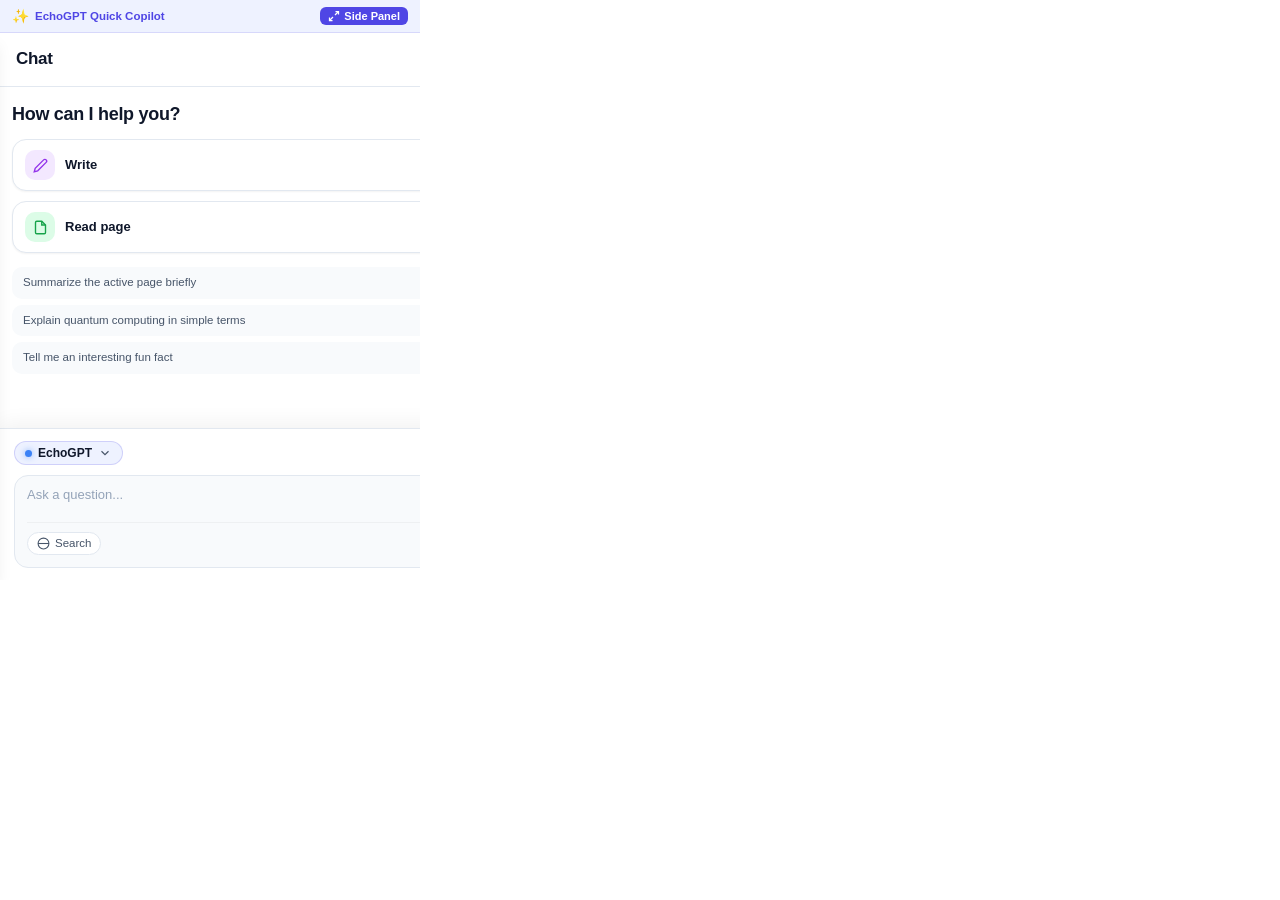
==== popup.html @ 5f7a88b6 "feat(extension): implement redesigned EchoGPT Manifest V3 multi-AI sidebar & popup" ====
<!DOCTYPE html>
<html lang="en" data-theme="light">
<head>
  <meta charset="UTF-8">
  <meta name="viewport" content="width=device-width, initial-scale=1.0">
  <title>EchoGPT Quick Access</title>
  <link rel="stylesheet" href="css/main.css">
  <link rel="stylesheet" href="css/nav-rail.css">
  <link rel="stylesheet" href="css/chat.css">
  <link rel="stylesheet" href="css/input-dock.css">
  <link rel="stylesheet" href="css/history-drawer.css">
  <link rel="stylesheet" href="css/views.css">
  <style>
    body {
      width: 420px;
      height: 580px;
      overflow: hidden;
      display: flex;
      flex-direction: column;
    }
    .popup-top-banner {
      display: flex;
      align-items: center;
      justify-content: space-between;
      padding: 6px 12px;
      background: var(--brand-light);
      border-bottom: 1px solid rgba(79, 70, 229, 0.15);
      font-size: 11.5px;
      color: var(--brand-primary);
      font-weight: 600;
      flex-shrink: 0;
    }
    .btn-expand-sidepanel {
      display: inline-flex;
      align-items: center;
      gap: 4px;
      padding: 3px 8px;
      background: var(--brand-primary);
      color: white;
      border-radius: var(--radius-sm);
      font-size: 11px;
      font-weight: 600;
    }
    .btn-expand-sidepanel:hover {
      background: var(--brand-primary-hover);
    }
    .app-container {
      flex: 1;
      height: calc(580px - 33px) !important;
    }
    .chat-content-area {
      padding: 10px 12px 120px 12px !important;
    }
    .welcome-section {
      gap: 10px !important;
    }
    .prompt-suggestions-list {
      gap: 6px !important;
    }
    .prompt-suggestion-pill {
      padding: 7px 10px !important;
      font-size: 11.5px !important;
    }
  </style>
</head>
<body>
  <div class="popup-top-banner">
    <div style="display: flex; align-items: center; gap: 6px;">
      <span style="font-size: 14px;">✨</span>
      <span>EchoGPT Quick Copilot</span>
    </div>
    <button class="btn-expand-sidepanel" id="btnExpandSidePanel">
      <svg width="12" height="12" viewBox="0 0 24 24" fill="none" stroke="currentColor" stroke-width="2.5">
        <polyline points="15 3 21 3 21 9"></polyline>
        <polyline points="9 21 3 21 3 15"></polyline>
        <line x1="21" y1="3" x2="14" y2="10"></line>
        <line x1="3" y1="21" x2="10" y2="14"></line>
      </svg>
      <span>Side Panel</span>
    </button>
  </div>

  <div class="app-container" style="height: calc(100vh - 33px);">
    <main class="workspace-pane" id="workspacePane">
      <!-- Chat View -->
      <section class="chat-workspace view-container active" id="viewChat">
        <header class="chat-header">
          <div class="chat-title-group">
            <h1 class="chat-title" style="font-size: 17px;">Chat</h1>
          </div>
          <div class="chat-header-actions">
            <button class="btn-new-chat" id="btnNewChat">
              <svg width="13" height="13" viewBox="0 0 24 24" fill="none" stroke="currentColor" stroke-width="2.5">
                <line x1="12" y1="5" x2="12" y2="19"></line>
                <line x1="5" y1="12" x2="19" y2="12"></line>
              </svg>
              <span>New</span>
            </button>
            <button class="btn-header-icon" id="btnHistoryDrawer" title="History">
              <svg width="15" height="15" viewBox="0 0 24 24" fill="none" stroke="currentColor" stroke-width="2">
                <circle cx="12" cy="12" r="10"></circle>
                <polyline points="12 6 12 12 16 14"></polyline>
              </svg>
            </button>
          </div>
        </header>

        <div class="chat-content-area" id="chatScrollArea">
          <div class="welcome-section" id="welcomeSection">
            <h2 class="welcome-headline" style="font-size: 18px;">How can I help you?</h2>

            <div class="action-grid">
              <div class="action-card card-write" data-action="write">
                <div class="action-icon-wrapper">
                  <svg width="15" height="15" viewBox="0 0 24 24" fill="none" stroke="currentColor" stroke-width="2.2">
                    <path d="M17 3a2.828 2.828 0 1 1 4 4L7.5 20.5 2 22l1.5-5.5L17 3z"></path>
                  </svg>
                </div>
                <span class="action-card-text">Write</span>
              </div>

              <div class="action-card card-translate" data-action="translate">
                <div class="action-icon-wrapper">
                  <span style="font-size: 12px; font-weight: 700;">A⇄文</span>
                </div>
                <span class="action-card-text">Translate</span>
              </div>

              <div class="action-card card-read" data-action="read-page">
                <div class="action-icon-wrapper">
                  <svg width="15" height="15" viewBox="0 0 24 24" fill="none" stroke="currentColor" stroke-width="2.2">
                    <path d="M14 2H6a2 2 0 0 0-2 2v16a2 2 0 0 0 2 2h12a2 2 0 0 0 2-2V8z"></path>
                    <polyline points="14 2 14 8 20 8"></polyline>
                  </svg>
                </div>
                <span class="action-card-text">Read page</span>
              </div>

              <div class="action-card card-compare" data-action="compare">
                <div class="action-icon-wrapper">
                  <svg width="15" height="15" viewBox="0 0 24 24" fill="none" stroke="currentColor" stroke-width="2.2">
                    <rect x="3" y="3" width="7" height="18" rx="1"></rect>
                    <rect x="14" y="3" width="7" height="18" rx="1"></rect>
                  </svg>
                </div>
                <span class="action-card-text">Compare</span>
              </div>
            </div>

            <div class="prompt-suggestions-list">
              <div class="prompt-suggestion-pill" data-prompt="Summarize the active page briefly">
                Summarize the active page briefly
              </div>
              <div class="prompt-suggestion-pill" data-prompt="Explain quantum computing in simple terms">
                Explain quantum computing in simple terms
              </div>
              <div class="prompt-suggestion-pill" data-prompt="Tell me an interesting fun fact">
                Tell me an interesting fun fact
              </div>
            </div>
          </div>

          <div class="message-list" id="messageList" style="display: none;"></div>
        </div>

        <!-- Docked Input -->
        <div class="input-dock-container" id="inputDockContainer">
          <div class="dock-top-bar">
            <button class="model-pill-btn" id="btnModelPicker">
              <span class="indicator-dot"></span>
              <span id="activeModelName">EchoGPT</span>
              <svg class="chevron-icon" viewBox="0 0 24 24" fill="none" stroke="currentColor" stroke-width="2">
                <polyline points="6 9 12 15 18 9"></polyline>
              </svg>
            </button>
            <div class="dock-tools-row">
              <button class="btn-dock-tool" id="btnToolEnhance" title="Enhance prompt">
                <svg viewBox="0 0 24 24" fill="none" stroke="currentColor" stroke-width="2">
                  <path d="M12 2l2.4 7.2L22 12l-7.6 2.8L12 22l-2.4-7.2L2 12l7.6-2.8z"></path>
                </svg>
              </button>
            </div>
          </div>

          <div class="dock-context-chips" id="dockContextChips" style="display: none;"></div>

          <div class="input-box-wrapper">
            <textarea class="chat-textarea" id="chatTextarea" rows="1" placeholder="Ask a question..."></textarea>
            <div class="input-inner-bottom">
              <button class="btn-web-search-toggle" id="btnWebSearchToggle">
                <svg viewBox="0 0 24 24" fill="none" stroke="currentColor" stroke-width="2">
                  <circle cx="12" cy="12" r="10"></circle>
                  <line x1="2" y1="12" x2="22" y2="12"></line>
                </svg>
                <span>Search</span>
              </button>
              <button class="btn-send-message" id="btnSendMessage">
                <svg viewBox="0 0 24 24" fill="none" stroke="currentColor" stroke-width="2.2">
                  <line x1="22" y1="2" x2="11" y2="13"></line>
                  <polygon points="22 2 15 22 11 13 2 9 22 2"></polygon>
                </svg>
              </button>
            </div>
          </div>
        </div>
      </section>

      <!-- History Drawer in Popup -->
      <div class="history-drawer" id="historyDrawer">
        <div class="history-drawer-header">
          <span class="history-title">History</span>
          <button class="btn-header-icon" id="btnCloseHistoryDrawer">✕</button>
        </div>
        <div class="history-list" id="historyItemsContainer"></div>
      </div>

      <!-- Model Modal in Popup -->
      <div class="model-modal-overlay" id="modelModalOverlay">
        <div class="model-modal-card">
          <div style="display: flex; justify-content: space-between; align-items: center;">
            <span style="font-weight: 700;">Select Model</span>
            <button class="btn-header-icon" id="btnCloseModelModal">✕</button>
          </div>
          <div class="model-options-list" id="modelOptionsList"></div>
        </div>
      </div>
    </main>

    <!-- Rail Navigation (Compact) -->
    <nav class="nav-rail" id="navRail" style="width: 52px; padding: 6px 0;">
      <div class="rail-group top">
        <button class="rail-item active" data-view="viewChat" data-tooltip="Chat">
          <svg viewBox="0 0 24 24" fill="none" stroke="currentColor"><path d="M21 15a2 2 0 0 1-2 2H7l-4 4V5a2 2 0 0 1 2-2h14a2 2 0 0 1 2 2z"></path></svg>
          <span class="rail-label">Chat</span>
        </button>
      </div>
      <div class="rail-group bottom">
        <button class="rail-avatar-btn" style="width: 28px; height: 28px; font-size: 11px;">R</button>
      </div>
    </nav>
  </div>

  <div class="toast-container" id="toastContainer"></div>
  <script type="module" src="js/app.js"></script>
</body>
</html>
---- css/main.css ----
/* ==========================================================================
   EchoGPT - Modern Design Tokens & Global Stylesheet
   ========================================================================== */

:root {
  /* Color Palette - Light Theme (Default) */
  --bg-primary: #ffffff;
  --bg-secondary: #f8fafc;
  --bg-tertiary: #f1f5f9;
  --bg-hover: #e2e8f0;
  --bg-elevated: #ffffff;
  
  --border-subtle: #e2e8f0;
  --border-medium: #cbd5e1;
  --border-focus: #6366f1;

  --text-primary: #0f172a;
  --text-secondary: #475569;
  --text-muted: #94a3b8;
  --text-inverse: #ffffff;

  /* Brand Accents */
  --brand-primary: #4f46e5;
  --brand-primary-hover: #4338ca;
  --brand-glow: rgba(79, 70, 229, 0.15);
  --brand-light: #eef2ff;

  /* Functional Accents */
  --accent-purple: #8b5cf6;
  --accent-blue: #0284c7;
  --accent-emerald: #059669;
  --accent-pink: #db2777;
  --accent-amber: #d97706;
  --accent-cyan: #0891b2;

  /* Shadows */
  --shadow-sm: 0 1px 2px 0 rgba(0, 0, 0, 0.05);
  --shadow-md: 0 4px 6px -1px rgba(0, 0, 0, 0.08), 0 2px 4px -2px rgba(0, 0, 0, 0.05);
  --shadow-lg: 0 10px 15px -3px rgba(0, 0, 0, 0.08), 0 4px 6px -4px rgba(0, 0, 0, 0.05);
  --shadow-dock: 0 -4px 20px rgba(0, 0, 0, 0.06);

  /* Dimensions */
  --nav-rail-width: 62px;
  --header-height: 54px;
  --radius-sm: 6px;
  --radius-md: 10px;
  --radius-lg: 14px;
  --radius-full: 9999px;

  /* Typography */
  --font-family: -apple-system, BlinkMacSystemFont, "Segoe UI", Roboto, "Helvetica Neue", Arial, sans-serif;
  --font-mono: ui-monospace, SFMono-Regular, Menlo, Monaco, Consolas, monospace;
}

/* Dark Theme */
[data-theme="dark"] {
  --bg-primary: #0f172a;
  --bg-secondary: #1e293b;
  --bg-tertiary: #334155;
  --bg-hover: #334155;
  --bg-elevated: #1e293b;

  --border-subtle: #334155;
  --border-medium: #475569;
  --border-focus: #818cf8;

  --text-primary: #f8fafc;
  --text-secondary: #cbd5e1;
  --text-muted: #64748b;
  --text-inverse: #0f172a;

  --brand-primary: #6366f1;
  --brand-primary-hover: #818cf8;
  --brand-glow: rgba(99, 102, 241, 0.25);
  --brand-light: rgba(99, 102, 241, 0.15);

  --shadow-sm: 0 1px 2px 0 rgba(0, 0, 0, 0.3);
  --shadow-md: 0 4px 6px -1px rgba(0, 0, 0, 0.4);
  --shadow-lg: 0 10px 15px -3px rgba(0, 0, 0, 0.5);
  --shadow-dock: 0 -4px 25px rgba(0, 0, 0, 0.4);
}

/* Base Reset */
*, *::before, *::after {
  box-sizing: border-box;
  margin: 0;
  padding: 0;
}

html, body {
  width: 100%;
  height: 100%;
  font-family: var(--font-family);
  font-size: 13.5px;
  line-height: 1.45;
  color: var(--text-primary);
  background: var(--bg-primary);
  overflow: hidden;
  -webkit-font-smoothing: antialiased;
}

/* App Layout Grid (Main Workspace + Right Navigation Rail) */
.app-container {
  display: flex;
  width: 100vw;
  height: 100vh;
  position: relative;
  overflow: hidden;
  background-color: var(--bg-primary);
}

.workspace-pane {
  flex: 1;
  display: flex;
  flex-direction: column;
  height: 100%;
  min-width: 0;
  position: relative;
  overflow: hidden;
  background: var(--bg-primary);
}

/* Scrollbars */
::-webkit-scrollbar {
  width: 5px;
  height: 5px;
}
::-webkit-scrollbar-track {
  background: transparent;
}
::-webkit-scrollbar-thumb {
  background: var(--border-medium);
  border-radius: var(--radius-full);
}
::-webkit-scrollbar-thumb:hover {
  background: var(--text-muted);
}

/* Buttons and Inputs */
button {
  cursor: pointer;
  border: none;
  background: transparent;
  font-family: inherit;
  font-size: inherit;
  color: inherit;
  display: inline-flex;
  align-items: center;
  justify-content: center;
  transition: all 0.15s ease-in-out;
}

button:focus-visible, input:focus-visible, textarea:focus-visible {
  outline: 2px solid var(--border-focus);
  outline-offset: 1px;
}

input, textarea {
  font-family: inherit;
  font-size: inherit;
  color: var(--text-primary);
  background: transparent;
  border: 1px solid var(--border-subtle);
}

/* Badges & Pills */
.badge {
  display: inline-flex;
  align-items: center;
  gap: 4px;
  padding: 2px 7px;
  font-size: 11px;
  font-weight: 500;
  border-radius: var(--radius-full);
}

/* Modals & Overlays */
.overlay {
  position: fixed;
  inset: 0;
  background: rgba(15, 23, 42, 0.4);
  backdrop-filter: blur(3px);
  z-index: 100;
  opacity: 0;
  pointer-events: none;
  transition: opacity 0.2s ease;
}
.overlay.active {
  opacity: 1;
  pointer-events: auto;
}

/* Toast Notifications */
.toast-container {
  position: fixed;
  bottom: 20px;
  left: 20px;
  z-index: 9999;
  display: flex;
  flex-direction: column;
  gap: 8px;
  pointer-events: none;
}
.toast {
  padding: 8px 14px;
  background: var(--text-primary);
  color: var(--bg-primary);
  border-radius: var(--radius-md);
  font-size: 12px;
  font-weight: 500;
  box-shadow: var(--shadow-lg);
  opacity: 0;
  transform: translateY(10px);
  transition: all 0.2s ease;
  pointer-events: auto;
}
.toast.show {
  opacity: 1;
  transform: translateY(0);
}
---- css/nav-rail.css ----
/* ==========================================================================
   EchoGPT - Vertical Navigation Rail (Right Hand Side)
   ========================================================================== */

.nav-rail {
  width: var(--nav-rail-width);
  height: 100%;
  display: flex;
  flex-direction: column;
  justify-content: space-between;
  align-items: center;
  background-color: var(--bg-secondary);
  border-left: 1px solid var(--border-subtle);
  padding: 10px 0 14px 0;
  flex-shrink: 0;
  user-select: none;
  z-index: 20;
}

.rail-group {
  display: flex;
  flex-direction: column;
  align-items: center;
  gap: 4px;
  width: 100%;
}

.rail-group.top {
  overflow-y: auto;
  overflow-x: hidden;
  max-height: calc(100vh - 160px);
  scrollbar-width: none;
}

.rail-group.top::-webkit-scrollbar {
  display: none;
}

.rail-group.bottom {
  border-top: 1px solid var(--border-subtle);
  padding-top: 8px;
  gap: 6px;
}

/* Individual Rail Item */
.rail-item {
  width: 52px;
  height: 48px;
  display: flex;
  flex-direction: column;
  align-items: center;
  justify-content: center;
  gap: 3px;
  border-radius: var(--radius-md);
  color: var(--text-muted);
  text-decoration: none;
  font-size: 10.5px;
  font-weight: 500;
  position: relative;
  transition: all 0.18s ease;
}

.rail-item svg {
  width: 19px;
  height: 19px;
  stroke-width: 1.8;
  transition: transform 0.15s ease, stroke 0.15s ease;
}

.rail-item .rail-label {
  font-size: 9.5px;
  letter-spacing: -0.2px;
  line-height: 1;
}

.rail-item:hover {
  color: var(--text-primary);
  background-color: var(--bg-tertiary);
}

.rail-item:hover svg {
  transform: translateY(-1px);
}

/* Active State (Pill style matching screenshot) */
.rail-item.active {
  color: var(--brand-primary);
  background-color: var(--brand-light);
  font-weight: 600;
}

.rail-item.active svg {
  stroke: var(--brand-primary);
}

/* Badge count for notifications/tools */
.rail-badge {
  position: absolute;
  top: 4px;
  right: 6px;
  width: 7px;
  height: 7px;
  background-color: var(--brand-primary);
  border-radius: var(--radius-full);
  border: 1.5px solid var(--bg-secondary);
}

/* User Avatar Profile Pill */
.rail-avatar-btn {
  width: 32px;
  height: 32px;
  border-radius: var(--radius-full);
  background: linear-gradient(135deg, #6366f1, #4f46e5);
  color: #ffffff;
  font-weight: 600;
  font-size: 13px;
  display: flex;
  align-items: center;
  justify-content: center;
  margin-top: 4px;
  box-shadow: 0 2px 5px rgba(79, 70, 229, 0.35);
  transition: transform 0.15s ease, box-shadow 0.15s ease;
}

.rail-avatar-btn:hover {
  transform: scale(1.06);
  box-shadow: 0 3px 8px rgba(79, 70, 229, 0.45);
}

/* Tooltip on hover */
.rail-item[data-tooltip]::after {
  content: attr(data-tooltip);
  position: absolute;
  right: 66px;
  background: var(--text-primary);
  color: var(--bg-primary);
  padding: 4px 8px;
  border-radius: var(--radius-sm);
  font-size: 11px;
  font-weight: 500;
  white-space: nowrap;
  pointer-events: none;
  opacity: 0;
  transform: translateX(6px);
  transition: all 0.15s ease;
  z-index: 50;
  box-shadow: var(--shadow-md);
}

.rail-item:hover[data-tooltip]::after {
  opacity: 1;
  transform: translateX(0);
}
---- css/chat.css ----
/* ==========================================================================
   EchoGPT - Chat Workspace Styles (Header, Actions Grid, Messages)
   ========================================================================== */

.chat-workspace {
  display: flex;
  flex-direction: column;
  height: 100%;
  width: 100%;
  position: relative;
  overflow: hidden;
}

/* Chat Header */
.chat-header {
  height: var(--header-height);
  padding: 0 16px;
  display: flex;
  align-items: center;
  justify-content: space-between;
  border-bottom: 1px solid var(--border-subtle);
  background: var(--bg-primary);
  flex-shrink: 0;
  z-index: 10;
}

.chat-title-group {
  display: flex;
  align-items: center;
  gap: 10px;
}

.chat-title {
  font-size: 19px;
  font-weight: 700;
  color: var(--text-primary);
  letter-spacing: -0.3px;
}

.chat-header-actions {
  display: flex;
  align-items: center;
  gap: 8px;
}

/* + New Chat Button (Pill matching screenshot) */
.btn-new-chat {
  background-color: var(--brand-primary);
  color: #ffffff;
  padding: 6px 14px;
  border-radius: var(--radius-full);
  font-weight: 600;
  font-size: 12.5px;
  gap: 6px;
  box-shadow: 0 2px 6px rgba(79, 70, 229, 0.25);
}

.btn-new-chat:hover {
  background-color: var(--brand-primary-hover);
  transform: translateY(-1px);
  box-shadow: 0 3px 8px rgba(79, 70, 229, 0.35);
}

.btn-header-icon {
  width: 32px;
  height: 32px;
  border-radius: var(--radius-full);
  color: var(--text-secondary);
  border: 1px solid var(--border-subtle);
  background: var(--bg-secondary);
}

.btn-header-icon:hover {
  color: var(--text-primary);
  background: var(--bg-hover);
}

/* Scrollable Chat Body */
.chat-content-area {
  flex: 1;
  overflow-y: auto;
  padding: 16px 16px 140px 16px; /* Extra bottom padding for floating input dock */
  display: flex;
  flex-direction: column;
}

/* Welcome Screen Section */
.welcome-section {
  display: flex;
  flex-direction: column;
  gap: 16px;
  margin-top: 4px;
  animation: fadeIn 0.25s ease-out;
}

.welcome-headline {
  font-size: 20px;
  font-weight: 700;
  color: var(--text-primary);
  letter-spacing: -0.3px;
  margin-bottom: 2px;
}

/* 2-Column Action Cards Grid (Exact matching screenshot) */
.action-grid {
  display: grid;
  grid-template-columns: repeat(2, 1fr);
  gap: 10px;
}

.action-card {
  display: flex;
  align-items: center;
  gap: 10px;
  padding: 10px 12px;
  background-color: var(--bg-primary);
  border: 1px solid var(--border-subtle);
  border-radius: var(--radius-lg);
  cursor: pointer;
  text-align: left;
  transition: all 0.16s ease;
  box-shadow: var(--shadow-sm);
}

.action-card:hover {
  border-color: var(--border-medium);
  background-color: var(--bg-secondary);
  transform: translateY(-1.5px);
  box-shadow: var(--shadow-md);
}

.action-icon-wrapper {
  width: 30px;
  height: 30px;
  border-radius: var(--radius-md);
  display: flex;
  align-items: center;
  justify-content: center;
  flex-shrink: 0;
  font-size: 15px;
}

.action-card.card-write .action-icon-wrapper {
  background-color: #f3e8ff;
  color: #9333ea;
}
.action-card.card-translate .action-icon-wrapper {
  background-color: #e0f2fe;
  color: #0284c7;
}
.action-card.card-read .action-icon-wrapper {
  background-color: #dcfce7;
  color: #16a34a;
}
.action-card.card-image .action-icon-wrapper {
  background-color: #fce7f3;
  color: #db2777;
}
.action-card.card-video .action-icon-wrapper {
  background-color: #fef3c7;
  color: #d97706;
}
.action-card.card-compare .action-icon-wrapper {
  background-color: #cffafe;
  color: #0891b2;
}
.action-card.card-mcp .action-icon-wrapper {
  background-color: #ede9fe;
  color: #7c3aed;
}

.action-card-text {
  font-size: 13px;
  font-weight: 600;
  color: var(--text-primary);
}

/* Suggested Prompts List */
.prompt-suggestions-list {
  display: flex;
  flex-direction: column;
  gap: 8px;
  margin-top: 4px;
}

.prompt-suggestion-pill {
  padding: 10px 14px;
  background-color: var(--bg-secondary);
  border: 1px solid transparent;
  border-radius: var(--radius-md);
  color: var(--text-secondary);
  font-size: 12.5px;
  cursor: pointer;
  text-align: left;
  line-height: 1.35;
  transition: all 0.15s ease;
}

.prompt-suggestion-pill:hover {
  background-color: var(--bg-tertiary);
  color: var(--text-primary);
  border-color: var(--border-subtle);
  transform: translateX(2px);
}

/* Active Conversation Messages */
.message-list {
  display: flex;
  flex-direction: column;
  gap: 16px;
  width: 100%;
}

.chat-message {
  display: flex;
  flex-direction: column;
  width: 100%;
  animation: messageSlideIn 0.2s ease-out;
}

/* User Message */
.chat-message.user-message {
  align-items: flex-end;
}

.user-bubble {
  max-width: 88%;
  background-color: var(--brand-light);
  border: 1px solid rgba(79, 70, 229, 0.15);
  color: var(--text-primary);
  padding: 10px 14px;
  border-radius: 14px 14px 2px 14px;
  font-size: 13px;
  word-break: break-word;
  white-space: pre-wrap;
}

/* Assistant Message */
.chat-message.assistant-message {
  align-items: flex-start;
}

.assistant-card {
  width: 100%;
  display: flex;
  flex-direction: column;
  gap: 8px;
}

.assistant-meta {
  display: flex;
  align-items: center;
  justify-content: space-between;
  gap: 8px;
}

.assistant-badge {
  display: flex;
  align-items: center;
  gap: 6px;
  font-size: 11.5px;
  font-weight: 600;
  color: var(--text-secondary);
}

.assistant-badge .model-dot {
  width: 7px;
  height: 7px;
  border-radius: var(--radius-full);
  background-color: #3b82f6;
}

.assistant-body {
  font-size: 13px;
  line-height: 1.55;
  color: var(--text-primary);
  word-break: break-word;
}

.assistant-body p {
  margin-bottom: 8px;
}

.assistant-body p:last-child {
  margin-bottom: 0;
}

.assistant-body ul, .assistant-body ol {
  padding-left: 18px;
  margin-bottom: 8px;
}

.assistant-body code {
  background: var(--bg-tertiary);
  padding: 2px 5px;
  border-radius: 4px;
  font-family: var(--font-mono);
  font-size: 12px;
}

.assistant-body pre {
  background: var(--bg-secondary);
  border: 1px solid var(--border-subtle);
  border-radius: var(--radius-md);
  padding: 10px;
  overflow-x: auto;
  margin: 8px 0;
}

.assistant-body pre code {
  background: transparent;
  padding: 0;
}

/* Assistant Actions Bar */
.assistant-actions {
  display: flex;
  align-items: center;
  gap: 6px;
  margin-top: 4px;
}

.btn-msg-action {
  padding: 4px 8px;
  border-radius: var(--radius-sm);
  color: var(--text-muted);
  font-size: 11px;
  gap: 4px;
}

.btn-msg-action:hover {
  background-color: var(--bg-secondary);
  color: var(--text-primary);
}

/* Streaming Pulse Animation */
.streaming-cursor {
  display: inline-block;
  width: 6px;
  height: 14px;
  background-color: var(--brand-primary);
  margin-left: 3px;
  vertical-align: middle;
  animation: blink 0.8s infinite;
}

@keyframes blink {
  0%, 100% { opacity: 1; }
  50% { opacity: 0; }
}

@keyframes fadeIn {
  from { opacity: 0; transform: translateY(4px); }
  to { opacity: 1; transform: translateY(0); }
}

@keyframes messageSlideIn {
  from { opacity: 0; transform: translateY(6px); }
  to { opacity: 1; transform: translateY(0); }
}
---- css/input-dock.css ----
/* ==========================================================================
   EchoGPT - Bottom Floating Input Dock & Prompt Cockpit
   ========================================================================== */

.input-dock-container {
  position: absolute;
  bottom: 0;
  left: 0;
  right: 0;
  background: var(--bg-primary);
  border-top: 1px solid var(--border-subtle);
  padding: 10px 14px 12px 14px;
  display: flex;
  flex-direction: column;
  gap: 8px;
  box-shadow: var(--shadow-dock);
  z-index: 30;
}

/* Model Selector & Utility Row */
.dock-top-bar {
  display: flex;
  align-items: center;
  justify-content: space-between;
  gap: 8px;
}

/* Model Selector Pill (Blue dot + Model name + Chevron) */
.model-pill-btn {
  display: inline-flex;
  align-items: center;
  gap: 6px;
  padding: 4px 10px;
  background-color: var(--brand-light);
  border: 1px solid rgba(79, 70, 229, 0.2);
  border-radius: var(--radius-full);
  font-size: 12px;
  font-weight: 600;
  color: var(--text-primary);
  transition: all 0.15s ease;
}

.model-pill-btn:hover {
  background-color: #e0e7ff;
  border-color: rgba(79, 70, 229, 0.4);
}

.model-pill-btn .indicator-dot {
  width: 7px;
  height: 7px;
  border-radius: var(--radius-full);
  background-color: #3b82f6;
  box-shadow: 0 0 6px rgba(59, 130, 246, 0.6);
}

.model-pill-btn .chevron-icon {
  width: 14px;
  height: 14px;
  color: var(--text-secondary);
}

/* Utility Tool Icons Row (Scissors, Paperclip, Book, @, Sparkles, User+) */
.dock-tools-row {
  display: flex;
  align-items: center;
  gap: 2px;
}

.btn-dock-tool {
  width: 28px;
  height: 28px;
  border-radius: var(--radius-md);
  color: var(--text-secondary);
  position: relative;
  transition: all 0.15s ease;
}

.btn-dock-tool svg {
  width: 16px;
  height: 16px;
}

.btn-dock-tool:hover {
  color: var(--brand-primary);
  background-color: var(--bg-secondary);
}

.btn-dock-tool.active {
  color: var(--brand-primary);
  background-color: var(--brand-light);
}

/* Context Attached Chips (e.g. Current Tab Context) */
.dock-context-chips {
  display: flex;
  flex-wrap: wrap;
  gap: 6px;
  max-height: 52px;
  overflow-y: auto;
}

.context-chip {
  display: inline-flex;
  align-items: center;
  gap: 6px;
  padding: 3px 8px;
  background-color: var(--bg-tertiary);
  border: 1px solid var(--border-subtle);
  border-radius: var(--radius-md);
  font-size: 11px;
  color: var(--text-secondary);
  font-weight: 500;
  animation: fadeIn 0.15s ease;
}

.context-chip .chip-remove-btn {
  width: 14px;
  height: 14px;
  border-radius: var(--radius-full);
  font-size: 12px;
  color: var(--text-muted);
}

.context-chip .chip-remove-btn:hover {
  color: #ef4444;
  background-color: rgba(239, 68, 68, 0.1);
}

/* Main Input Wrapper Box */
.input-box-wrapper {
  display: flex;
  flex-direction: column;
  background-color: var(--bg-secondary);
  border: 1px solid var(--border-subtle);
  border-radius: var(--radius-lg);
  padding: 8px 10px 8px 12px;
  transition: all 0.18s ease;
}

.input-box-wrapper:focus-within {
  border-color: var(--brand-primary);
  background-color: var(--bg-primary);
  box-shadow: 0 0 0 2px var(--brand-glow);
}

/* Auto-resizing Textarea */
.chat-textarea {
  width: 100%;
  border: none;
  background: transparent;
  resize: none;
  font-size: 13px;
  line-height: 1.45;
  color: var(--text-primary);
  min-height: 38px;
  max-height: 130px;
  padding: 2px 0 6px 0;
  outline: none;
}

.chat-textarea::placeholder {
  color: var(--text-muted);
  font-size: 13px;
}

/* Bottom Bar inside Input Box */
.input-inner-bottom {
  display: flex;
  align-items: center;
  justify-content: space-between;
  gap: 8px;
  padding-top: 4px;
  border-top: 1px solid rgba(0, 0, 0, 0.04);
}

/* Web Search Toggle Pill */
.btn-web-search-toggle {
  display: inline-flex;
  align-items: center;
  gap: 5px;
  padding: 4px 9px;
  border-radius: var(--radius-full);
  border: 1px solid var(--border-subtle);
  background-color: var(--bg-primary);
  color: var(--text-secondary);
  font-size: 11.5px;
  font-weight: 500;
  transition: all 0.15s ease;
}

.btn-web-search-toggle svg {
  width: 13px;
  height: 13px;
}

.btn-web-search-toggle:hover {
  background-color: var(--bg-tertiary);
  color: var(--text-primary);
}

.btn-web-search-toggle.active {
  background-color: #ecfdf5;
  border-color: #10b981;
  color: #059669;
}

/* Keyboard Hint */
.keyboard-hint {
  font-size: 10.5px;
  color: var(--text-muted);
  user-select: none;
  white-space: nowrap;
}

/* Circular Send Button */
.btn-send-message {
  width: 32px;
  height: 32px;
  border-radius: var(--radius-full);
  background-color: var(--border-medium);
  color: #ffffff;
  flex-shrink: 0;
  transition: all 0.18s ease;
}

.btn-send-message svg {
  width: 15px;
  height: 15px;
  transform: translateX(1px);
}

.btn-send-message.ready {
  background: linear-gradient(135deg, #6366f1, #4f46e5);
  box-shadow: 0 2px 6px rgba(79, 70, 229, 0.35);
  cursor: pointer;
}

.btn-send-message.ready:hover {
  background: linear-gradient(135deg, #4f46e5, #4338ca);
  transform: scale(1.05);
}

/* Slash Command Autocomplete Popover */
.slash-popover {
  position: absolute;
  bottom: calc(100% + 6px);
  left: 14px;
  width: 260px;
  background: var(--bg-elevated);
  border: 1px solid var(--border-subtle);
  border-radius: var(--radius-md);
  box-shadow: var(--shadow-lg);
  padding: 6px;
  display: flex;
  flex-direction: column;
  gap: 2px;
  z-index: 100;
  animation: fadeIn 0.15s ease;
}

.slash-item {
  display: flex;
  align-items: center;
  justify-content: space-between;
  padding: 7px 10px;
  border-radius: var(--radius-sm);
  cursor: pointer;
  font-size: 12px;
}

.slash-item:hover, .slash-item.selected {
  background: var(--brand-light);
  color: var(--brand-primary);
}

.slash-item .slash-cmd {
  font-weight: 600;
  font-family: var(--font-mono);
}

.slash-item .slash-desc {
  font-size: 11px;
  color: var(--text-muted);
}
---- css/history-drawer.css ----
/* ==========================================================================
   EchoGPT - Conversation History Drawer Stylesheet
   ========================================================================== */

.history-drawer {
  position: absolute;
  top: 0;
  left: 0;
  bottom: 0;
  width: 100%;
  max-width: 340px;
  background-color: var(--bg-primary);
  border-right: 1px solid var(--border-subtle);
  display: flex;
  flex-direction: column;
  box-shadow: var(--shadow-lg);
  transform: translateX(-100%);
  transition: transform 0.22s cubic-bezier(0.16, 1, 0.3, 1);
  z-index: 80;
}

.history-drawer.open {
  transform: translateX(0);
}

.history-drawer-header {
  height: var(--header-height);
  padding: 0 16px;
  display: flex;
  align-items: center;
  justify-content: space-between;
  border-bottom: 1px solid var(--border-subtle);
}

.history-title {
  font-size: 15px;
  font-weight: 700;
  color: var(--text-primary);
}

/* History Search Input */
.history-search-box {
  padding: 10px 14px;
  border-bottom: 1px solid var(--border-subtle);
  background-color: var(--bg-secondary);
}

.search-input-wrapper {
  display: flex;
  align-items: center;
  gap: 8px;
  background-color: var(--bg-primary);
  border: 1px solid var(--border-subtle);
  border-radius: var(--radius-md);
  padding: 6px 10px;
}

.search-input-wrapper input {
  border: none;
  width: 100%;
  font-size: 12px;
  outline: none;
}

/* History Threads List */
.history-list {
  flex: 1;
  overflow-y: auto;
  padding: 10px 12px;
  display: flex;
  flex-direction: column;
  gap: 14px;
}

.history-group-title {
  font-size: 11px;
  font-weight: 700;
  color: var(--text-muted);
  text-transform: uppercase;
  letter-spacing: 0.5px;
  padding: 0 6px 4px 6px;
}

.history-items-group {
  display: flex;
  flex-direction: column;
  gap: 3px;
}

.history-item {
  display: flex;
  align-items: center;
  justify-content: space-between;
  padding: 8px 10px;
  border-radius: var(--radius-md);
  cursor: pointer;
  transition: all 0.15s ease;
  position: relative;
}

.history-item:hover {
  background-color: var(--bg-secondary);
}

.history-item.active {
  background-color: var(--brand-light);
  color: var(--brand-primary);
}

.history-item-left {
  display: flex;
  flex-direction: column;
  gap: 2px;
  overflow: hidden;
  max-width: 80%;
}

.history-item-title {
  font-size: 12.5px;
  font-weight: 500;
  color: var(--text-primary);
  white-space: nowrap;
  overflow: hidden;
  text-overflow: ellipsis;
}

.history-item-meta {
  font-size: 10.5px;
  color: var(--text-muted);
}

.history-item-actions {
  display: flex;
  align-items: center;
  gap: 3px;
  opacity: 0;
  transition: opacity 0.15s ease;
}

.history-item:hover .history-item-actions {
  opacity: 1;
}

.btn-item-action {
  width: 22px;
  height: 22px;
  border-radius: var(--radius-sm);
  color: var(--text-muted);
}

.btn-item-action:hover {
  color: var(--text-primary);
  background-color: var(--bg-tertiary);
}

.history-empty-state {
  display: flex;
  flex-direction: column;
  align-items: center;
  justify-content: center;
  padding: 40px 20px;
  text-align: center;
  color: var(--text-muted);
  font-size: 12.5px;
  gap: 6px;
}
---- css/views.css ----
/* ==========================================================================
   EchoGPT - Secondary Views Stylesheet
   (Write, Read, Translate, Image, Video, Compare, MCP, Settings, Upgrade)
   ========================================================================== */

.view-container {
  display: none;
  flex-direction: column;
  height: 100%;
  width: 100%;
  background: var(--bg-primary);
  overflow-y: auto;
  position: absolute;
  inset: 0;
  z-index: 5;
}

.view-container.active {
  display: flex;
}

/* Generic View Header */
.view-header {
  height: var(--header-height);
  padding: 0 16px;
  display: flex;
  align-items: center;
  justify-content: space-between;
  border-bottom: 1px solid var(--border-subtle);
  background: var(--bg-primary);
  flex-shrink: 0;
  position: sticky;
  top: 0;
  z-index: 10;
}

.view-header-title {
  display: flex;
  align-items: center;
  gap: 8px;
  font-size: 16px;
  font-weight: 700;
  color: var(--text-primary);
}

.view-body {
  flex: 1;
  padding: 16px;
  display: flex;
  flex-direction: column;
  gap: 16px;
}

/* Form Groups & Cards */
.card-section {
  background: var(--bg-secondary);
  border: 1px solid var(--border-subtle);
  border-radius: var(--radius-lg);
  padding: 14px;
  display: flex;
  flex-direction: column;
  gap: 10px;
}

.card-section-title {
  font-size: 13px;
  font-weight: 600;
  color: var(--text-primary);
  display: flex;
  align-items: center;
  justify-content: space-between;
}

.form-label {
  font-size: 11.5px;
  font-weight: 600;
  color: var(--text-secondary);
}

.pill-options-group {
  display: flex;
  flex-wrap: wrap;
  gap: 6px;
}

.pill-option-btn {
  padding: 5px 10px;
  background: var(--bg-primary);
  border: 1px solid var(--border-subtle);
  border-radius: var(--radius-full);
  font-size: 11.5px;
  color: var(--text-secondary);
  font-weight: 500;
  cursor: pointer;
  transition: all 0.15s ease;
}

.pill-option-btn:hover {
  border-color: var(--border-medium);
  color: var(--text-primary);
}

.pill-option-btn.selected {
  background: var(--brand-light);
  border-color: var(--brand-primary);
  color: var(--brand-primary);
  font-weight: 600;
}

/* Primary Action Buttons */
.btn-primary-action {
  background: var(--brand-primary);
  color: #ffffff;
  padding: 9px 16px;
  border-radius: var(--radius-md);
  font-size: 13px;
  font-weight: 600;
  gap: 8px;
  box-shadow: 0 2px 6px rgba(79, 70, 229, 0.25);
  justify-content: center;
}

.btn-primary-action:hover {
  background: var(--brand-primary-hover);
  transform: translateY(-1px);
}

.btn-secondary-action {
  background: var(--bg-secondary);
  color: var(--text-primary);
  border: 1px solid var(--border-subtle);
  padding: 8px 14px;
  border-radius: var(--radius-md);
  font-size: 12.5px;
  font-weight: 500;
  gap: 6px;
  justify-content: center;
}

.btn-secondary-action:hover {
  background: var(--bg-tertiary);
}

/* Write View Specific */
.write-textarea, .translate-textarea {
  width: 100%;
  background: var(--bg-primary);
  border: 1px solid var(--border-subtle);
  border-radius: var(--radius-md);
  padding: 10px;
  font-size: 12.5px;
  line-height: 1.5;
  min-height: 90px;
  resize: vertical;
}

.generated-output-box {
  background: var(--bg-primary);
  border: 1px solid var(--border-subtle);
  border-radius: var(--radius-md);
  padding: 12px;
  font-size: 12.5px;
  line-height: 1.55;
  min-height: 80px;
  position: relative;
  white-space: pre-wrap;
}

/* Read View Specific */
.tab-context-banner {
  background: linear-gradient(135deg, rgba(79, 70, 229, 0.08), rgba(16, 185, 129, 0.08));
  border: 1px solid rgba(79, 70, 229, 0.2);
  border-radius: var(--radius-lg);
  padding: 12px 14px;
  display: flex;
  flex-direction: column;
  gap: 6px;
}

.tab-title-text {
  font-size: 13.5px;
  font-weight: 600;
  color: var(--text-primary);
  white-space: nowrap;
  overflow: hidden;
  text-overflow: ellipsis;
}

.tab-url-text {
  font-size: 11px;
  color: var(--text-muted);
  white-space: nowrap;
  overflow: hidden;
  text-overflow: ellipsis;
}

/* Compare View Specific */
.compare-container {
  display: grid;
  grid-template-columns: 1fr 1fr;
  gap: 10px;
}

.compare-column {
  background: var(--bg-secondary);
  border: 1px solid var(--border-subtle);
  border-radius: var(--radius-md);
  padding: 10px;
  display: flex;
  flex-direction: column;
  gap: 8px;
  font-size: 12px;
}

.compare-header {
  font-weight: 600;
  font-size: 12px;
  display: flex;
  align-items: center;
  gap: 6px;
  border-bottom: 1px solid var(--border-subtle);
  padding-bottom: 6px;
}

/* Settings View Specific */
.settings-group {
  display: flex;
  flex-direction: column;
  gap: 12px;
}

.settings-row {
  display: flex;
  flex-direction: column;
  gap: 4px;
}

.settings-input {
  background: var(--bg-primary);
  border: 1px solid var(--border-subtle);
  border-radius: var(--radius-md);
  padding: 8px 10px;
  font-size: 12.5px;
}

.settings-select {
  background: var(--bg-primary);
  border: 1px solid var(--border-subtle);
  border-radius: var(--radius-md);
  padding: 8px 10px;
  font-size: 12.5px;
  color: var(--text-primary);
  outline: none;
}

/* Model Selection Popover / Modal */
.model-modal-overlay {
  position: absolute;
  inset: 0;
  background: rgba(15, 23, 42, 0.45);
  backdrop-filter: blur(3px);
  z-index: 90;
  display: none;
  align-items: flex-end;
  justify-content: center;
}

.model-modal-overlay.open {
  display: flex;
}

.model-modal-card {
  width: 100%;
  max-height: 80%;
  background: var(--bg-primary);
  border-radius: 18px 18px 0 0;
  box-shadow: var(--shadow-lg);
  padding: 16px;
  display: flex;
  flex-direction: column;
  gap: 12px;
  animation: slideUp 0.22s ease-out;
  overflow-y: auto;
}

.model-option-card {
  display: flex;
  align-items: center;
  justify-content: space-between;
  padding: 12px 14px;
  background: var(--bg-secondary);
  border: 1px solid var(--border-subtle);
  border-radius: var(--radius-md);
  cursor: pointer;
  transition: all 0.15s ease;
}

.model-option-card:hover {
  background: var(--bg-tertiary);
  border-color: var(--border-medium);
}

.model-option-card.selected {
  border-color: var(--brand-primary);
  background: var(--brand-light);
}

.model-card-info {
  display: flex;
  flex-direction: column;
  gap: 3px;
}

.model-card-name {
  font-size: 13px;
  font-weight: 600;
  color: var(--text-primary);
  display: flex;
  align-items: center;
  gap: 6px;
}

.model-card-desc {
  font-size: 11px;
  color: var(--text-muted);
}

.model-card-tags {
  display: flex;
  gap: 4px;
  margin-top: 3px;
}

@keyframes slideUp {
  from { transform: translateY(100%); }
  to { transform: translateY(0); }
}
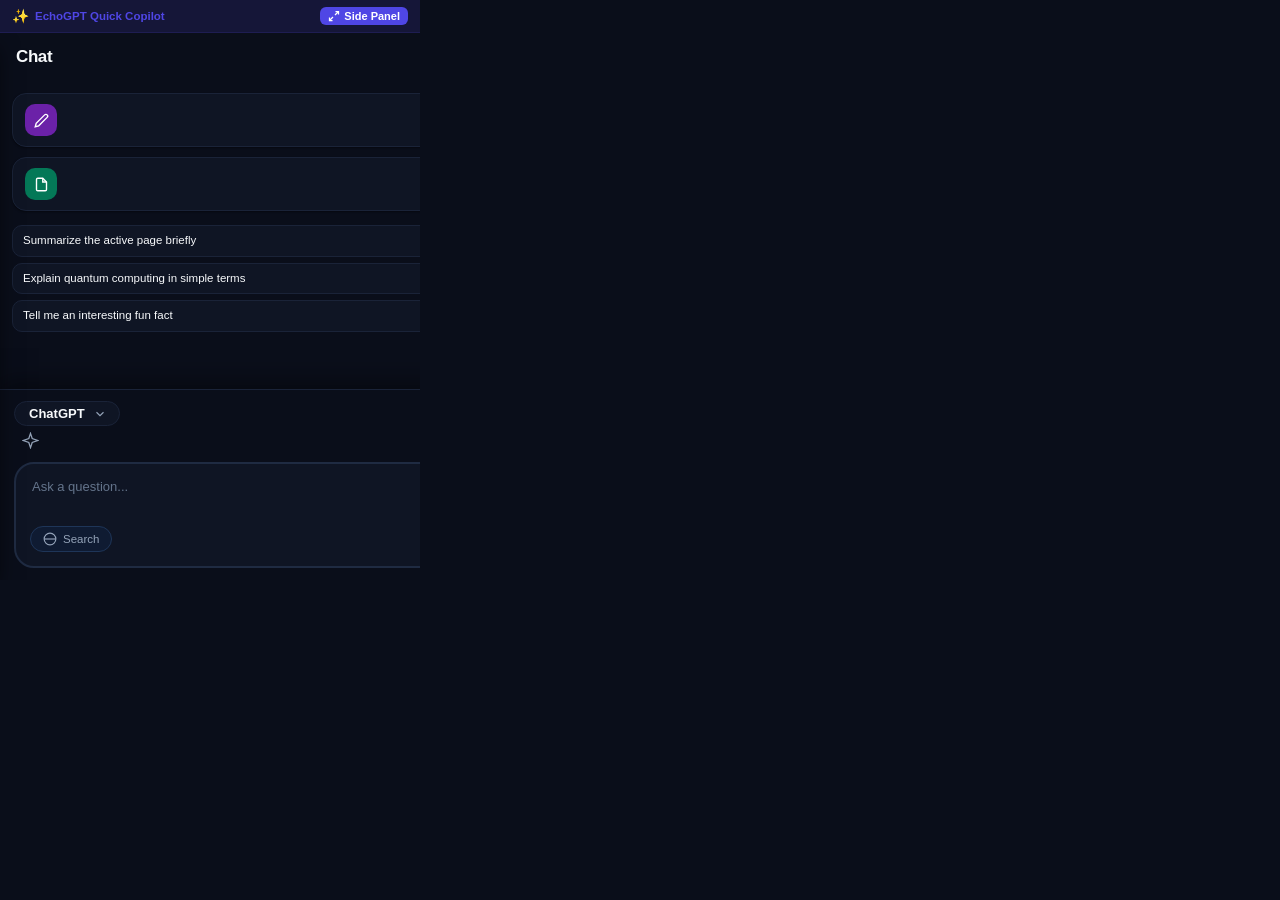
==== commit 52bfcedd: "feat(ui): implement dark theme redesign with official logo and responsive cockpit" ====
--- a/popup.html
+++ b/popup.html
@@ -1,5 +1,5 @@
 <!DOCTYPE html>
-<html lang="en" data-theme="light">
+<html lang="en" data-theme="dark">
 <head>
   <meta charset="UTF-8">
   <meta name="viewport" content="width=device-width, initial-scale=1.0">
--- a/css/main.css
+++ b/css/main.css
@@ -52,32 +52,62 @@
   --font-mono: ui-monospace, SFMono-Regular, Menlo, Monaco, Consolas, monospace;
 }
 
-/* Dark Theme */
-[data-theme="dark"] {
-  --bg-primary: #0f172a;
-  --bg-secondary: #1e293b;
-  --bg-tertiary: #334155;
-  --bg-hover: #334155;
-  --bg-elevated: #1e293b;
-
-  --border-subtle: #334155;
-  --border-medium: #475569;
-  --border-focus: #818cf8;
+/* Dark Theme (Default) */
+[data-theme="dark"], :root {
+  --bg-primary: #0a0e1a;
+  --bg-secondary: #0f1524;
+  --bg-tertiary: #161f33;
+  --bg-hover: #161f33;
+  --bg-elevated: #121929;
+  --bg-rail: #060810;
+
+  --border-subtle: #1a2338;
+  --border-medium: #273550;
+  --border-focus: #6366f1;
 
   --text-primary: #f8fafc;
-  --text-secondary: #cbd5e1;
+  --text-secondary: #94a3b8;
   --text-muted: #64748b;
-  --text-inverse: #0f172a;
-
-  --brand-primary: #6366f1;
-  --brand-primary-hover: #818cf8;
-  --brand-glow: rgba(99, 102, 241, 0.25);
-  --brand-light: rgba(99, 102, 241, 0.15);
-
-  --shadow-sm: 0 1px 2px 0 rgba(0, 0, 0, 0.3);
-  --shadow-md: 0 4px 6px -1px rgba(0, 0, 0, 0.4);
-  --shadow-lg: 0 10px 15px -3px rgba(0, 0, 0, 0.5);
-  --shadow-dock: 0 -4px 25px rgba(0, 0, 0, 0.4);
+  --text-inverse: #0a0e1a;
+
+  --brand-primary: #4f46e5;
+  --brand-primary-hover: #4338ca;
+  --brand-glow: rgba(79, 70, 229, 0.25);
+  --brand-light: rgba(79, 70, 229, 0.15);
+
+  --shadow-sm: 0 1px 2px 0 rgba(0, 0, 0, 0.4);
+  --shadow-md: 0 4px 8px -1px rgba(0, 0, 0, 0.5);
+  --shadow-lg: 0 12px 20px -3px rgba(0, 0, 0, 0.6);
+  --shadow-dock: 0 -4px 25px rgba(0, 0, 0, 0.5);
+}
+
+/* Light Theme (Alternative) */
+[data-theme="light"] {
+  --bg-primary: #ffffff;
+  --bg-secondary: #f8fafc;
+  --bg-tertiary: #f1f5f9;
+  --bg-hover: #e2e8f0;
+  --bg-elevated: #ffffff;
+  --bg-rail: #f1f5f9;
+
+  --border-subtle: #e2e8f0;
+  --border-medium: #cbd5e1;
+  --border-focus: #6366f1;
+
+  --text-primary: #0f172a;
+  --text-secondary: #475569;
+  --text-muted: #94a3b8;
+  --text-inverse: #ffffff;
+
+  --brand-primary: #4f46e5;
+  --brand-primary-hover: #4338ca;
+  --brand-glow: rgba(79, 70, 229, 0.15);
+  --brand-light: #eef2ff;
+
+  --shadow-sm: 0 1px 2px 0 rgba(0, 0, 0, 0.05);
+  --shadow-md: 0 4px 6px -1px rgba(0, 0, 0, 0.08);
+  --shadow-lg: 0 10px 15px -3px rgba(0, 0, 0, 0.08);
+  --shadow-dock: 0 -4px 20px rgba(0, 0, 0, 0.06);
 }
 
 /* Base Reset */
--- a/css/nav-rail.css
+++ b/css/nav-rail.css
@@ -9,9 +9,9 @@
   flex-direction: column;
   justify-content: space-between;
   align-items: center;
-  background-color: var(--bg-secondary);
+  background-color: var(--bg-rail, #060810);
   border-left: 1px solid var(--border-subtle);
-  padding: 10px 0 14px 0;
+  padding: 12px 0 14px 0;
   flex-shrink: 0;
   user-select: none;
   z-index: 20;
@@ -21,14 +21,14 @@
   display: flex;
   flex-direction: column;
   align-items: center;
-  gap: 4px;
+  gap: 6px;
   width: 100%;
 }
 
 .rail-group.top {
   overflow-y: auto;
   overflow-x: hidden;
-  max-height: calc(100vh - 160px);
+  max-height: calc(100vh - 170px);
   scrollbar-width: none;
 }
 
@@ -38,13 +38,13 @@
 
 .rail-group.bottom {
   border-top: 1px solid var(--border-subtle);
-  padding-top: 8px;
-  gap: 6px;
+  padding-top: 10px;
+  gap: 8px;
 }
 
 /* Individual Rail Item */
 .rail-item {
-  width: 52px;
+  width: 48px;
   height: 48px;
   display: flex;
   flex-direction: column;
@@ -61,15 +61,15 @@
 }
 
 .rail-item svg {
-  width: 19px;
-  height: 19px;
+  width: 20px;
+  height: 20px;
   stroke-width: 1.8;
   transition: transform 0.15s ease, stroke 0.15s ease;
 }
 
 .rail-item .rail-label {
-  font-size: 9.5px;
-  letter-spacing: -0.2px;
+  font-size: 10px;
+  letter-spacing: -0.1px;
   line-height: 1;
 }
 
@@ -82,15 +82,21 @@
   transform: translateY(-1px);
 }
 
-/* Active State (Pill style matching screenshot) */
+/* Active State (Solid blue/purple rounded squircle matching screenshot) */
 .rail-item.active {
-  color: var(--brand-primary);
-  background-color: var(--brand-light);
+  color: #ffffff;
+  background-color: #3b49df;
+  border-radius: 12px;
   font-weight: 600;
+  box-shadow: 0 2px 8px rgba(59, 73, 223, 0.4);
 }
 
 .rail-item.active svg {
-  stroke: var(--brand-primary);
+  stroke: #ffffff;
+}
+
+.rail-item.active .rail-label {
+  color: #ffffff;
 }
 
 /* Badge count for notifications/tools */
@@ -102,29 +108,29 @@
   height: 7px;
   background-color: var(--brand-primary);
   border-radius: var(--radius-full);
-  border: 1.5px solid var(--bg-secondary);
+  border: 1.5px solid var(--bg-rail);
 }
 
 /* User Avatar Profile Pill */
 .rail-avatar-btn {
-  width: 32px;
-  height: 32px;
+  width: 34px;
+  height: 34px;
   border-radius: var(--radius-full);
-  background: linear-gradient(135deg, #6366f1, #4f46e5);
+  background: #4f46e5;
   color: #ffffff;
   font-weight: 600;
-  font-size: 13px;
+  font-size: 14px;
   display: flex;
   align-items: center;
   justify-content: center;
   margin-top: 4px;
-  box-shadow: 0 2px 5px rgba(79, 70, 229, 0.35);
+  box-shadow: 0 2px 6px rgba(79, 70, 229, 0.35);
   transition: transform 0.15s ease, box-shadow 0.15s ease;
 }
 
 .rail-avatar-btn:hover {
   transform: scale(1.06);
-  box-shadow: 0 3px 8px rgba(79, 70, 229, 0.45);
+  box-shadow: 0 3px 10px rgba(79, 70, 229, 0.5);
 }
 
 /* Tooltip on hover */
--- a/css/chat.css
+++ b/css/chat.css
@@ -11,14 +11,52 @@
   overflow: hidden;
 }
 
+/* Top Extension Brand Header */
+.brand-header-bar {
+  display: flex;
+  align-items: center;
+  gap: 12px;
+  padding: 14px 16px 6px 16px;
+  background: var(--bg-primary);
+  flex-shrink: 0;
+}
+
+.brand-logo-img {
+  width: 34px;
+  height: 34px;
+  border-radius: 9px;
+  object-fit: cover;
+  flex-shrink: 0;
+  box-shadow: 0 2px 8px rgba(79, 70, 229, 0.35);
+}
+
+.brand-meta {
+  display: flex;
+  flex-direction: column;
+  gap: 1px;
+}
+
+.brand-title {
+  font-size: 16px;
+  font-weight: 700;
+  color: var(--text-primary);
+  letter-spacing: -0.2px;
+  line-height: 1.2;
+}
+
+.brand-subtitle {
+  font-size: 11.5px;
+  color: var(--text-secondary);
+  line-height: 1.2;
+}
+
 /* Chat Header */
 .chat-header {
-  height: var(--header-height);
+  height: 48px;
   padding: 0 16px;
   display: flex;
   align-items: center;
   justify-content: space-between;
-  border-bottom: 1px solid var(--border-subtle);
   background: var(--bg-primary);
   flex-shrink: 0;
   z-index: 10;
@@ -31,34 +69,35 @@
 }
 
 .chat-title {
-  font-size: 19px;
+  font-size: 22px;
   font-weight: 700;
   color: var(--text-primary);
-  letter-spacing: -0.3px;
+  letter-spacing: -0.4px;
 }
 
 .chat-header-actions {
   display: flex;
   align-items: center;
-  gap: 8px;
+  gap: 10px;
 }
 
 /* + New Chat Button (Pill matching screenshot) */
 .btn-new-chat {
   background-color: var(--brand-primary);
   color: #ffffff;
-  padding: 6px 14px;
+  padding: 7px 15px;
   border-radius: var(--radius-full);
   font-weight: 600;
   font-size: 12.5px;
   gap: 6px;
-  box-shadow: 0 2px 6px rgba(79, 70, 229, 0.25);
+  box-shadow: 0 2px 8px rgba(79, 70, 229, 0.35);
+  transition: all 0.16s ease;
 }
 
 .btn-new-chat:hover {
   background-color: var(--brand-primary-hover);
   transform: translateY(-1px);
-  box-shadow: 0 3px 8px rgba(79, 70, 229, 0.35);
+  box-shadow: 0 4px 12px rgba(79, 70, 229, 0.45);
 }
 
 .btn-header-icon {
@@ -68,18 +107,20 @@
   color: var(--text-secondary);
   border: 1px solid var(--border-subtle);
   background: var(--bg-secondary);
+  transition: all 0.15s ease;
 }
 
 .btn-header-icon:hover {
   color: var(--text-primary);
-  background: var(--bg-hover);
+  background: var(--bg-tertiary);
+  border-color: var(--border-medium);
 }
 
 /* Scrollable Chat Body */
 .chat-content-area {
   flex: 1;
   overflow-y: auto;
-  padding: 16px 16px 140px 16px; /* Extra bottom padding for floating input dock */
+  padding: 8px 16px 145px 16px; /* Padding for floating input dock */
   display: flex;
   flex-direction: column;
 }
@@ -89,90 +130,100 @@
   display: flex;
   flex-direction: column;
   gap: 16px;
-  margin-top: 4px;
+  margin-top: 2px;
   animation: fadeIn 0.25s ease-out;
 }
 
 .welcome-headline {
-  font-size: 20px;
-  font-weight: 700;
-  color: var(--text-primary);
-  letter-spacing: -0.3px;
-  margin-bottom: 2px;
+  display: none; /* Screenshot does not show this headline, clean action cards directly */
 }
 
 /* 2-Column Action Cards Grid (Exact matching screenshot) */
 .action-grid {
   display: grid;
-  grid-template-columns: repeat(2, 1fr);
+  grid-template-columns: repeat(2, minmax(0, 1fr));
   gap: 10px;
 }
 
 .action-card {
   display: flex;
   align-items: center;
-  gap: 10px;
+  justify-content: space-between;
+  gap: 8px;
   padding: 10px 12px;
-  background-color: var(--bg-primary);
+  background-color: var(--bg-secondary);
   border: 1px solid var(--border-subtle);
   border-radius: var(--radius-lg);
   cursor: pointer;
   text-align: left;
   transition: all 0.16s ease;
   box-shadow: var(--shadow-sm);
+  min-width: 0;
 }
 
 .action-card:hover {
   border-color: var(--border-medium);
-  background-color: var(--bg-secondary);
+  background-color: var(--bg-tertiary);
   transform: translateY(-1.5px);
   box-shadow: var(--shadow-md);
 }
 
+.action-card-left {
+  display: flex;
+  align-items: center;
+  gap: 10px;
+  min-width: 0;
+}
+
 .action-icon-wrapper {
-  width: 30px;
-  height: 30px;
+  width: 32px;
+  height: 32px;
   border-radius: var(--radius-md);
   display: flex;
   align-items: center;
   justify-content: center;
   flex-shrink: 0;
   font-size: 15px;
+  color: #ffffff;
 }
 
 .action-card.card-write .action-icon-wrapper {
-  background-color: #f3e8ff;
-  color: #9333ea;
+  background-color: #6b21a8;
 }
 .action-card.card-translate .action-icon-wrapper {
-  background-color: #e0f2fe;
-  color: #0284c7;
+  background-color: #1d4ed8;
 }
 .action-card.card-read .action-icon-wrapper {
-  background-color: #dcfce7;
-  color: #16a34a;
+  background-color: #047857;
 }
 .action-card.card-image .action-icon-wrapper {
-  background-color: #fce7f3;
-  color: #db2777;
+  background-color: #be185d;
 }
 .action-card.card-video .action-icon-wrapper {
-  background-color: #fef3c7;
-  color: #d97706;
+  background-color: #b45309;
 }
 .action-card.card-compare .action-icon-wrapper {
-  background-color: #cffafe;
-  color: #0891b2;
+  background-color: #0e7490;
 }
 .action-card.card-mcp .action-icon-wrapper {
-  background-color: #ede9fe;
-  color: #7c3aed;
+  background-color: #4f46e5;
 }
 
 .action-card-text {
   font-size: 13px;
   font-weight: 600;
   color: var(--text-primary);
+  white-space: nowrap;
+  overflow: hidden;
+  text-overflow: ellipsis;
+}
+
+.card-chevron {
+  width: 14px;
+  height: 14px;
+  color: var(--text-muted);
+  stroke-width: 2.2;
+  flex-shrink: 0;
 }
 
 /* Suggested Prompts List */
@@ -184,22 +235,52 @@
 }
 
 .prompt-suggestion-pill {
-  padding: 10px 14px;
+  padding: 9px 12px;
   background-color: var(--bg-secondary);
-  border: 1px solid transparent;
+  border: 1px solid var(--border-subtle);
   border-radius: var(--radius-md);
-  color: var(--text-secondary);
+  color: var(--text-primary);
   font-size: 12.5px;
   cursor: pointer;
   text-align: left;
   line-height: 1.35;
-  transition: all 0.15s ease;
+  display: flex;
+  align-items: center;
+  justify-content: space-between;
+  gap: 12px;
+  transition: all 0.16s ease;
+}
+
+.prompt-pill-left {
+  display: flex;
+  align-items: center;
+  gap: 10px;
+  min-width: 0;
+  flex: 1;
+}
+
+.prompt-sparkle-badge {
+  width: 24px;
+  height: 24px;
+  border-radius: var(--radius-sm);
+  background: rgba(139, 92, 246, 0.2);
+  color: #c084fc;
+  display: flex;
+  align-items: center;
+  justify-content: center;
+  flex-shrink: 0;
+}
+
+.prompt-pill-text {
+  flex: 1;
+  white-space: nowrap;
+  overflow: hidden;
+  text-overflow: ellipsis;
 }
 
 .prompt-suggestion-pill:hover {
   background-color: var(--bg-tertiary);
-  color: var(--text-primary);
-  border-color: var(--border-subtle);
+  border-color: var(--border-medium);
   transform: translateX(2px);
 }
 
@@ -358,3 +439,48 @@
   from { opacity: 0; transform: translateY(6px); }
   to { opacity: 1; transform: translateY(0); }
 }
+
+/* Responsive Flexibility */
+@media (max-width: 360px) {
+  .brand-header-bar {
+    padding: 10px 12px 4px 12px;
+  }
+  .chat-header {
+    padding: 0 12px;
+  }
+  .chat-title {
+    font-size: 19px;
+  }
+  .btn-new-chat {
+    padding: 5px 11px;
+    font-size: 11.5px;
+  }
+  .chat-content-area {
+    padding: 6px 10px 145px 10px;
+  }
+  .action-grid {
+    gap: 6px;
+  }
+  .action-card {
+    padding: 7px 8px;
+    gap: 4px;
+  }
+  .action-card-left {
+    gap: 6px;
+  }
+  .action-card-text {
+    font-size: 11.5px;
+  }
+  .action-icon-wrapper {
+    width: 26px;
+    height: 26px;
+    font-size: 13px;
+  }
+}
+
+@media (max-width: 290px) {
+  .action-grid {
+    grid-template-columns: 1fr;
+  }
+}
+
--- a/css/input-dock.css
+++ b/css/input-dock.css
@@ -17,40 +17,48 @@
   z-index: 30;
 }
 
-/* Model Selector & Utility Row */
-.dock-top-bar {
-  display: flex;
-  align-items: center;
-  justify-content: space-between;
-  gap: 8px;
-}
-
-/* Model Selector Pill (Blue dot + Model name + Chevron) */
+/* Model Selector Row */
+.dock-model-row {
+  display: flex;
+  align-items: center;
+}
+
+/* Model Selector Pill (Squircle icon + Model name + Chevron) */
 .model-pill-btn {
   display: inline-flex;
   align-items: center;
-  gap: 6px;
-  padding: 4px 10px;
-  background-color: var(--brand-light);
-  border: 1px solid rgba(79, 70, 229, 0.2);
+  gap: 8px;
+  padding: 4px 12px 4px 6px;
+  background-color: var(--bg-secondary);
+  border: 1px solid var(--border-subtle);
   border-radius: var(--radius-full);
-  font-size: 12px;
+  font-size: 13px;
   font-weight: 600;
   color: var(--text-primary);
   transition: all 0.15s ease;
+  cursor: pointer;
 }
 
 .model-pill-btn:hover {
-  background-color: #e0e7ff;
-  border-color: rgba(79, 70, 229, 0.4);
-}
-
-.model-pill-btn .indicator-dot {
-  width: 7px;
-  height: 7px;
-  border-radius: var(--radius-full);
-  background-color: #3b82f6;
-  box-shadow: 0 0 6px rgba(59, 130, 246, 0.6);
+  background-color: var(--bg-tertiary);
+  border-color: var(--border-medium);
+}
+
+.model-logo-badge {
+  width: 22px;
+  height: 22px;
+  border-radius: 6px;
+  background: #6b21a8;
+  display: flex;
+  align-items: center;
+  justify-content: center;
+  color: #ffffff;
+  flex-shrink: 0;
+}
+
+.model-logo-badge svg {
+  width: 14px;
+  height: 14px;
 }
 
 .model-pill-btn .chevron-icon {
@@ -63,31 +71,35 @@
 .dock-tools-row {
   display: flex;
   align-items: center;
-  gap: 2px;
+  gap: 16px;
+  padding: 2px 4px;
 }
 
 .btn-dock-tool {
-  width: 28px;
-  height: 28px;
-  border-radius: var(--radius-md);
+  width: 24px;
+  height: 24px;
+  border-radius: var(--radius-sm);
   color: var(--text-secondary);
   position: relative;
   transition: all 0.15s ease;
+  display: flex;
+  align-items: center;
+  justify-content: center;
 }
 
 .btn-dock-tool svg {
-  width: 16px;
-  height: 16px;
+  width: 17px;
+  height: 17px;
+  stroke-width: 1.8;
 }
 
 .btn-dock-tool:hover {
-  color: var(--brand-primary);
-  background-color: var(--bg-secondary);
+  color: var(--text-primary);
+  transform: translateY(-1px);
 }
 
 .btn-dock-tool.active {
   color: var(--brand-primary);
-  background-color: var(--brand-light);
 }
 
 /* Context Attached Chips (e.g. Current Tab Context) */
@@ -126,36 +138,48 @@
   background-color: rgba(239, 68, 68, 0.1);
 }
 
-/* Main Input Wrapper Box */
+/* Main Input Wrapper Box (Thick Rounded) */
 .input-box-wrapper {
   display: flex;
   flex-direction: column;
   background-color: var(--bg-secondary);
-  border: 1px solid var(--border-subtle);
-  border-radius: var(--radius-lg);
-  padding: 8px 10px 8px 12px;
+  border: 2px solid #1f2b42;
+  border-radius: 20px;
+  padding: 12px 14px 10px 14px;
   transition: all 0.18s ease;
 }
 
+.input-box-wrapper:hover {
+  border-color: #2e3e5e;
+}
+
 .input-box-wrapper:focus-within {
-  border-color: var(--brand-primary);
-  background-color: var(--bg-primary);
-  box-shadow: 0 0 0 2px var(--brand-glow);
-}
-
-/* Auto-resizing Textarea */
+  border-color: #6366f1;
+  background-color: #0c111e;
+  box-shadow: 0 0 0 3px rgba(99, 102, 241, 0.25);
+}
+
+/* Auto-resizing Textarea (No inner outline or border) */
 .chat-textarea {
   width: 100%;
-  border: none;
+  border: none !important;
+  outline: none !important;
   background: transparent;
   resize: none;
-  font-size: 13px;
+  font-size: 13.5px;
   line-height: 1.45;
   color: var(--text-primary);
-  min-height: 38px;
+  min-height: 40px;
   max-height: 130px;
-  padding: 2px 0 6px 0;
-  outline: none;
+  padding: 2px 2px 6px 2px;
+  box-shadow: none !important;
+}
+
+.chat-textarea:focus,
+.chat-textarea:focus-visible {
+  border: none !important;
+  outline: none !important;
+  box-shadow: none !important;
 }
 
 .chat-textarea::placeholder {
@@ -169,19 +193,18 @@
   align-items: center;
   justify-content: space-between;
   gap: 8px;
-  padding-top: 4px;
-  border-top: 1px solid rgba(0, 0, 0, 0.04);
+  padding-top: 6px;
 }
 
 /* Web Search Toggle Pill */
 .btn-web-search-toggle {
   display: inline-flex;
   align-items: center;
-  gap: 5px;
-  padding: 4px 9px;
+  gap: 6px;
+  padding: 5px 12px;
   border-radius: var(--radius-full);
-  border: 1px solid var(--border-subtle);
-  background-color: var(--bg-primary);
+  border: 1px solid #1e3558;
+  background-color: #0f1b32;
   color: var(--text-secondary);
   font-size: 11.5px;
   font-weight: 500;
@@ -189,19 +212,21 @@
 }
 
 .btn-web-search-toggle svg {
-  width: 13px;
-  height: 13px;
+  width: 14px;
+  height: 14px;
+  color: var(--text-secondary);
 }
 
 .btn-web-search-toggle:hover {
-  background-color: var(--bg-tertiary);
+  background-color: #17284a;
   color: var(--text-primary);
+  border-color: #2b4c7d;
 }
 
 .btn-web-search-toggle.active {
-  background-color: #ecfdf5;
+  background-color: rgba(16, 185, 129, 0.15);
   border-color: #10b981;
-  color: #059669;
+  color: #34d399;
 }
 
 /* Keyboard Hint */
@@ -214,30 +239,30 @@
 
 /* Circular Send Button */
 .btn-send-message {
-  width: 32px;
-  height: 32px;
+  width: 34px;
+  height: 34px;
   border-radius: var(--radius-full);
-  background-color: var(--border-medium);
+  background: #4f46e5;
   color: #ffffff;
   flex-shrink: 0;
+  display: flex;
+  align-items: center;
+  justify-content: center;
+  box-shadow: 0 2px 8px rgba(79, 70, 229, 0.35);
+  cursor: pointer;
   transition: all 0.18s ease;
 }
 
 .btn-send-message svg {
   width: 15px;
   height: 15px;
-  transform: translateX(1px);
-}
-
-.btn-send-message.ready {
-  background: linear-gradient(135deg, #6366f1, #4f46e5);
-  box-shadow: 0 2px 6px rgba(79, 70, 229, 0.35);
-  cursor: pointer;
-}
-
-.btn-send-message.ready:hover {
-  background: linear-gradient(135deg, #4f46e5, #4338ca);
+  transform: translate(1px, -1px);
+}
+
+.btn-send-message:hover {
+  background: #4338ca;
   transform: scale(1.05);
+  box-shadow: 0 4px 12px rgba(79, 70, 229, 0.5);
 }
 
 /* Slash Command Autocomplete Popover */
@@ -282,3 +307,28 @@
   font-size: 11px;
   color: var(--text-muted);
 }
+
+/* Responsive Flexibility */
+@media (max-width: 420px) {
+  .keyboard-hint {
+    display: none;
+  }
+}
+
+@media (max-width: 360px) {
+  .input-dock-container {
+    padding: 8px 10px 10px 10px;
+    gap: 6px;
+  }
+  .dock-tools-row {
+    gap: 10px;
+  }
+  .input-box-wrapper {
+    padding: 8px 10px 6px 10px;
+  }
+  .btn-send-message {
+    width: 30px;
+    height: 30px;
+  }
+}
+
